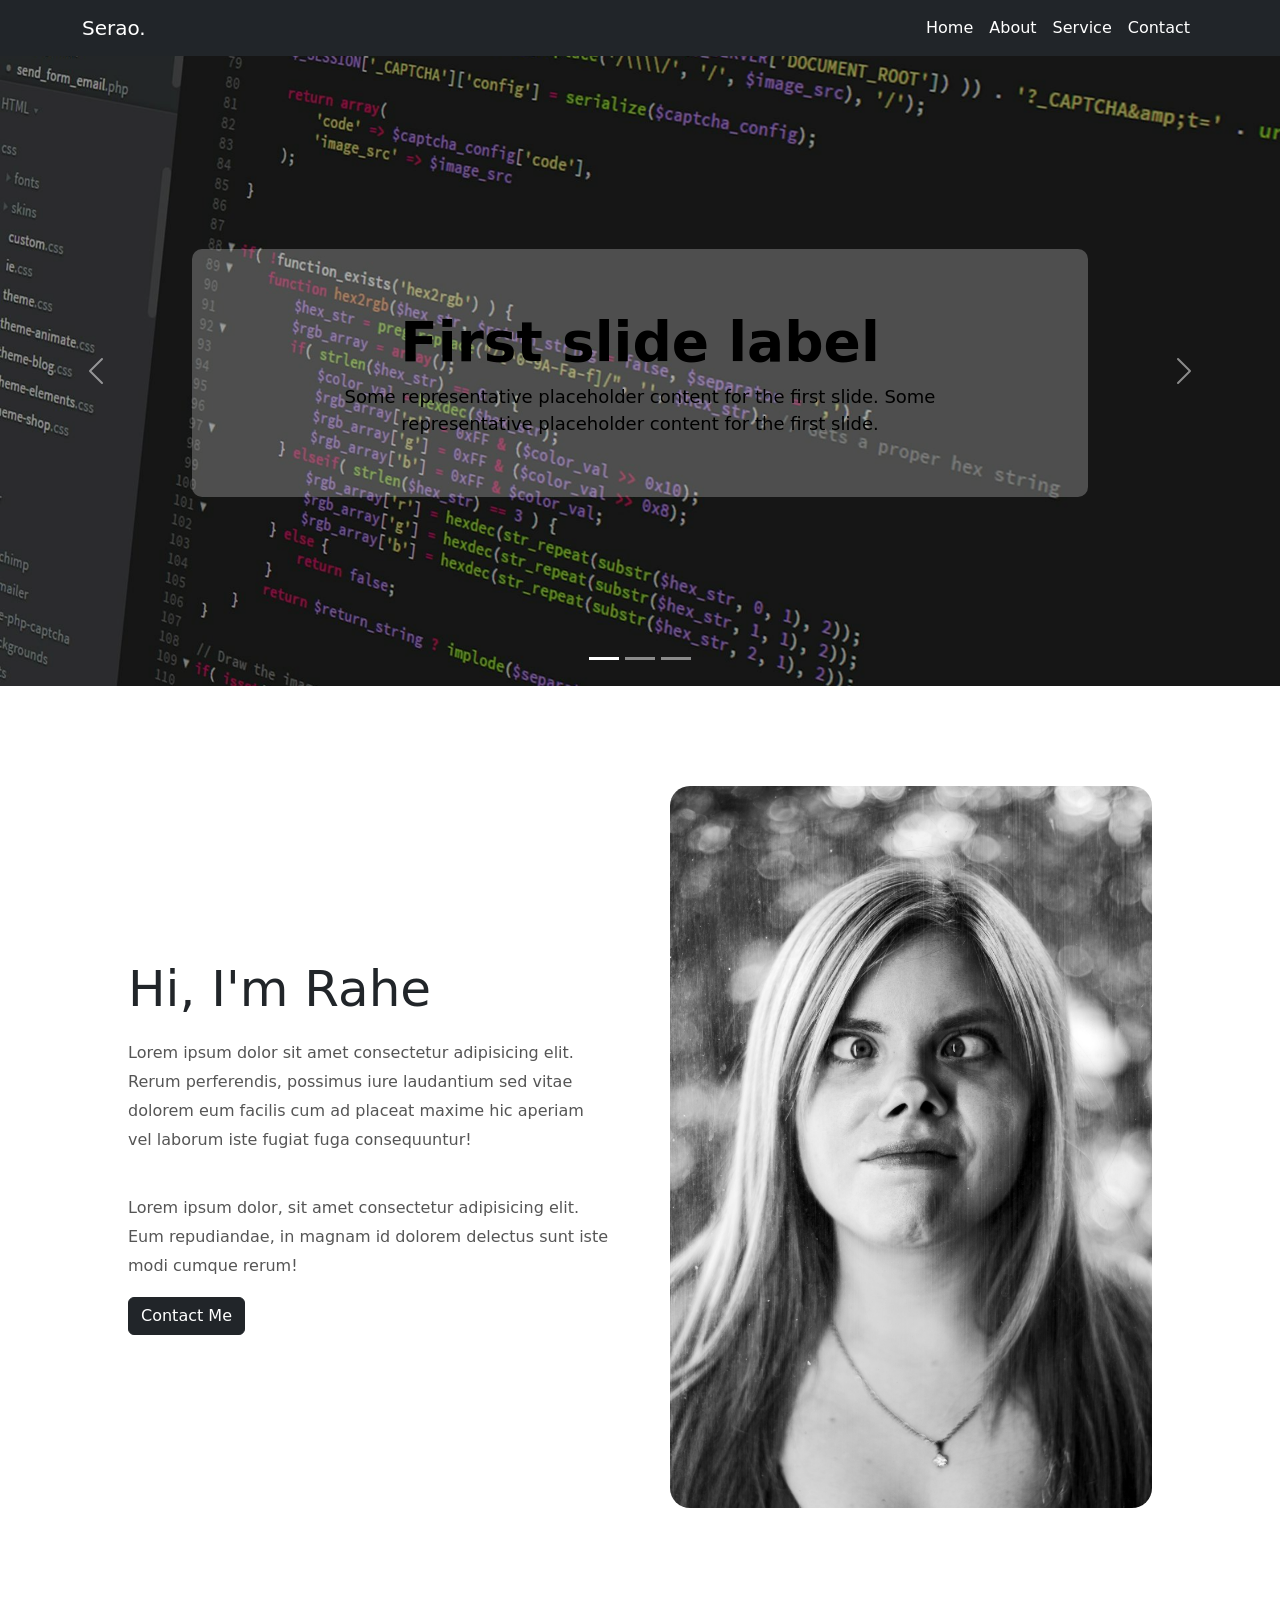
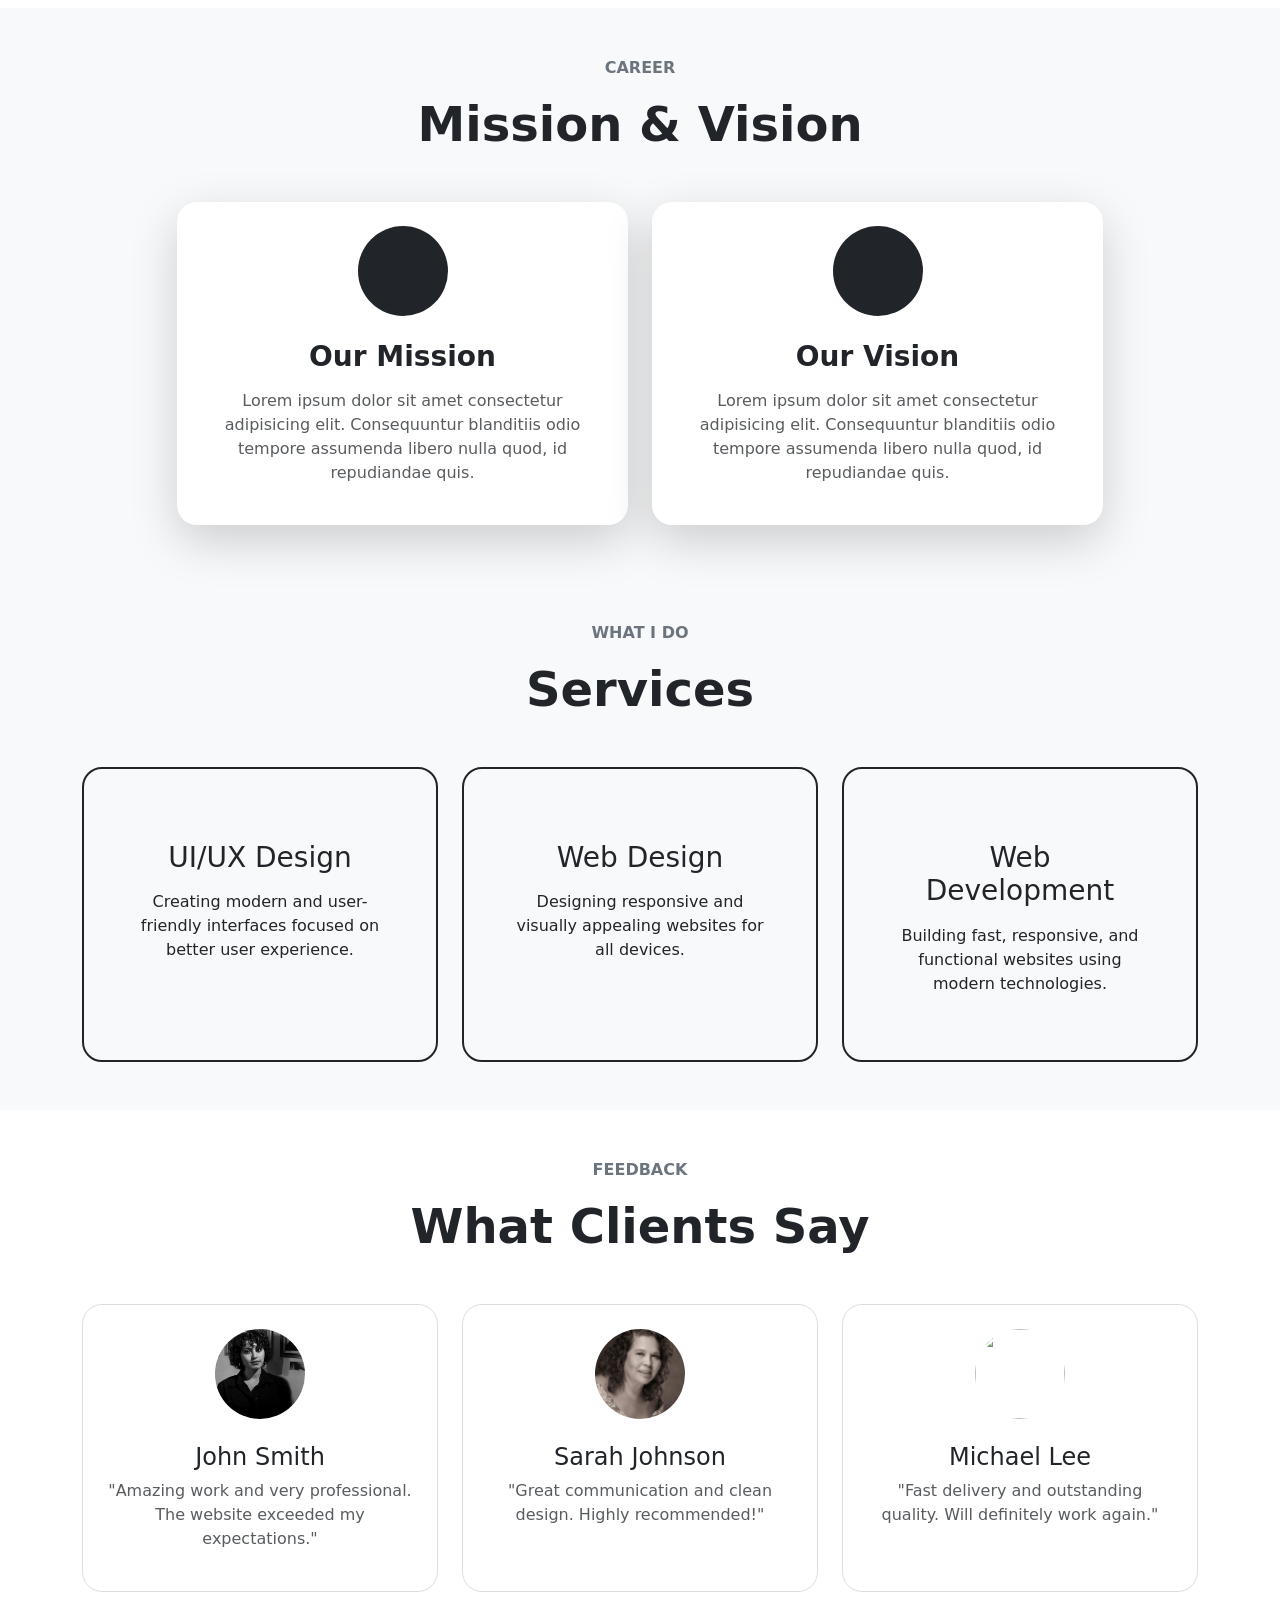
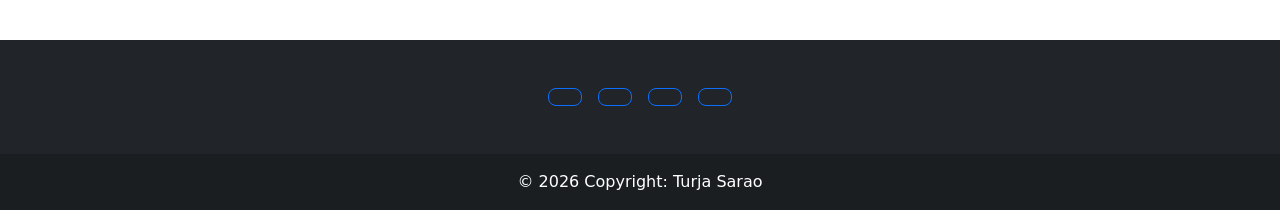
==== index.html @ b88afcc8 "added hero, carrer and feedback section for home page" ====
<!doctype html>
<html lang="en">

<head>
    <meta charset="utf-8">
    <meta name="viewport" content="width=device-width, initial-scale=1">
    <title>Bootstrap demo</title>
    <link href="https://cdn.jsdelivr.net/npm/bootstrap@5.3.8/dist/css/bootstrap.min.css" rel="stylesheet"
        integrity="sha384-sRIl4kxILFvY47J16cr9ZwB07vP4J8+LH7qKQnuqkuIAvNWLzeN8tE5YBujZqJLB" crossorigin="anonymous">
    <link rel="stylesheet" href="style/style.css">
    <link rel="stylesheet" href="https://cdnjs.cloudflare.com/ajax/libs/font-awesome/7.0.1/css/all.min.css"
        integrity="sha512-2SwdPD6INVrV/lHTZbO2nodKhrnDdJK9/kg2XD1r9uGqPo1cUbujc+IYdlYdEErWNu69gVcYgdxlmVmzTWnetw=="
        crossorigin="anonymous" referrerpolicy="no-referrer" />
</head>

<body>
    <!-- Navigation -->
    <nav class="navbar navbar-expand-lg bg-dark ">
        <div class="container ">
            <a class="navbar-brand text-white" href="#">Serao.</a>
            <button class="navbar-toggler" type="button" data-bs-toggle="collapse"
                data-bs-target="#navbarSupportedContent" aria-controls="navbarSupportedContent" aria-expanded="false"
                aria-label="Toggle navigation">
                <span class="navbar-toggler-icon"></span>
            </button>
            <div class="collapse navbar-collapse " id="navbarSupportedContent">
                <ul class="navbar-nav ms-auto mb-2 mb-lg-0 ">
                    <li class="nav-item">
                        <a class="nav-link active text-white" aria-current="page" href="index.html">Home</a>
                    </li>
                    <li class="nav-item">
                        <a class="nav-link text-white" aria-current="page" href="about.html">About</a>
                    </li>
                    <li class="nav-item">
                        <a class="nav-link text-white" aria-current="page" href="service.html">Service</a>
                    </li>
                    <li class="nav-item">
                        <a class="nav-link text-white" aria-current="page" href="contact.html">Contact</a>
                    </li>
                </ul>
            </div>
        </div>
    </nav>
    <!-- Body Start -->

    <!-- Hero Slider -->

    <div id="carouselExampleCaptions" class="carousel slide">
        <div class="carousel-indicators">
            <button type="button" data-bs-target="#carouselExampleCaptions" data-bs-slide-to="0" class="active"
                aria-current="true" aria-label="Slide 1"></button>
            <button type="button" data-bs-target="#carouselExampleCaptions" data-bs-slide-to="1"
                aria-label="Slide 2"></button>
            <button type="button" data-bs-target="#carouselExampleCaptions" data-bs-slide-to="2"
                aria-label="Slide 3"></button>
        </div>
        <div class="carousel-inner">
            <div class="carousel-item active">
                <img src="images/slider_1.jpg" class="d-block w-100" alt="...">
                <div class="carousel-caption d-none d-md-block">
                    <h5>First slide label</h5>
                    <p>Some representative placeholder content for the first slide. Some representative placeholder
                        content for the first slide.</p>
                </div>
            </div>
            <div class="carousel-item">
                <img src="images/slider_2.jpg" class="d-block w-100" alt="...">
                <div class="carousel-caption d-none d-md-block">
                    <h5>Second slide label</h5>
                    <p>Some representative placeholder content for the second slide.Some representative placeholder
                        content for the first slide.</p>
                </div>
            </div>
            <div class="carousel-item">
                <img src="images/slider_3.jpg" class="d-block w-100" alt="...">
                <div class="carousel-caption d-none d-md-block">
                    <h5>Third slide label</h5>
                    <p>Some representative placeholder content for the third slide.Some representative placeholder
                        content for the first slide.</p>
                </div>
            </div>
        </div>
        <button class="carousel-control-prev" type="button" data-bs-target="#carouselExampleCaptions"
            data-bs-slide="prev">
            <span class="carousel-control-prev-icon" aria-hidden="true"></span>
            <span class="visually-hidden">Previous</span>
        </button>
        <button class="carousel-control-next" type="button" data-bs-target="#carouselExampleCaptions"
            data-bs-slide="next">
            <span class="carousel-control-next-icon" aria-hidden="true"></span>
            <span class="visually-hidden">Next</span>
        </button>
    </div>
    <!-- Hero Slider End -->

    <!-- About Me -->
    <section class="about-content">
        <div class="about-left">
            <h1>Hi, I'm Rahe</h1>
            <p>Lorem ipsum dolor sit amet consectetur adipisicing elit. Rerum perferendis, possimus iure laudantium sed
                vitae dolorem eum facilis cum ad placeat maxime hic aperiam vel laborum iste fugiat fuga consequuntur!
            </p>
            <br>
            <p>Lorem ipsum dolor, sit amet consectetur adipisicing elit. Eum repudiandae, in magnam id dolorem delectus
                sunt iste modi cumque rerum!</p>
            <button class="btn btn-dark">Contact Me</button>
        </div>
        <div class="about-right">
            <img src="images/portrait.jpg" alt="">
        </div>
    </section>
    <!-- career Section -->
    <section class="career py-5">
        <div class="container">

            <div class="text-center mb-5">
                <p class="text-uppercase text-secondary fw-bold">Career</p>
                <h2 class="fw-bold display-5">Mission & Vision</h2>
            </div>

            <div class="row g-4 justify-content-center">

                <!-- Mission Card -->
                <div class="col-md-5">
                    <div class="card border-0 shadow-lg h-100 text-center p-4 mission-card">

                        <div class="icon-box mx-auto mb-4">
                            <i class="fa-solid fa-bullseye"></i>
                        </div>

                        <h3 class="fw-bold mb-3">Our Mission</h3>

                        <p class="text-muted">
                            Lorem ipsum dolor sit amet consectetur adipisicing elit.
                            Consequuntur blanditiis odio tempore assumenda libero
                            nulla quod, id repudiandae quis.
                        </p>

                    </div>
                </div>

                <!-- Vision Card -->
                <div class="col-md-5">
                    <div class="card border-0 shadow-lg h-100 text-center p-4 mission-card">

                        <div class="icon-box mx-auto mb-4">
                            <i class="fa-solid fa-eye"></i>
                        </div>

                        <h3 class="fw-bold mb-3">Our Vision</h3>

                        <p class="text-muted">
                            Lorem ipsum dolor sit amet consectetur adipisicing elit.
                            Consequuntur blanditiis odio tempore assumenda libero
                            nulla quod, id repudiandae quis.
                        </p>

                    </div>
                </div>

            </div>
        </div>
    </section>
    <!-- Services -->
    <!-- Services Section -->

    <section class="services py-5">

        <div class="container">

            <div class="text-center mb-5">
                <p class="text-uppercase text-secondary fw-bold">
                    What I Do
                </p>

                <h2 class="fw-bold display-5">
                    Services
                </h2>
            </div>

            <div class="row g-4">

                <!-- Card 1 -->
                <div class="col-md-4">
                    <div class="service-card text-center p-5">

                        <i class="fa-solid fa-pen-ruler service-icon"></i>

                        <h3 class="mt-4 mb-3">
                            UI/UX Design
                        </h3>

                        <p>
                            Creating modern and user-friendly interfaces
                            focused on better user experience.
                        </p>

                    </div>
                </div>

                <!-- Card 2 -->
                <div class="col-md-4">
                    <div class="service-card text-center p-5">

                        <i class="fa-solid fa-laptop-code service-icon"></i>

                        <h3 class="mt-4 mb-3">
                            Web Design
                        </h3>

                        <p>
                            Designing responsive and visually appealing
                            websites for all devices.
                        </p>

                    </div>
                </div>

                <!-- Card 3 -->
                <div class="col-md-4">
                    <div class="service-card text-center p-5">

                        <i class="fa-solid fa-code service-icon"></i>

                        <h3 class="mt-4 mb-3">
                            Web Development
                        </h3>

                        <p>
                            Building fast, responsive, and functional
                            websites using modern technologies.
                        </p>

                    </div>
                </div>

            </div>

        </div>

    </section>

    <!-- FeedBack -->
    <!-- Feedback Section -->

    <section class="feedback py-5">

        <div class="container">

            <div class="text-center mb-5">
                <p class="text-uppercase text-secondary fw-bold">
                    Feedback
                </p>

                <h2 class="fw-bold display-5">
                    What Clients Say
                </h2>
            </div>

            <div class="row g-4">

                <!-- Client 1 -->
                <div class="col-md-4">
                    <div class="feedback-card p-4 text-center">

                        <img src="images/review-1.jpg" alt="" class="client-img mb-4">

                        <h4>John Smith</h4>

                        <p class="text-muted">
                            "Amazing work and very professional.
                            The website exceeded my expectations."
                        </p>

                    </div>
                </div>

                <!-- Client 2 -->
                <div class="col-md-4">
                    <div class="feedback-card p-4 text-center">

                        <img src="images/review-2.jpg" alt="" class="client-img mb-4">

                        <h4>Sarah Johnson</h4>

                        <p class="text-muted">
                            "Great communication and clean design.
                            Highly recommended!"
                        </p>

                    </div>
                </div>

                <!-- Client 3 -->
                <div class="col-md-4">
                    <div class="feedback-card p-4 text-center">

                        <img src="images/review-3.jpg" alt="" class="client-img mb-4">

                        <h4>Michael Lee</h4>

                        <p class="text-muted">
                            "Fast delivery and outstanding quality.
                            Will definitely work again."
                        </p>

                    </div>
                </div>

            </div>

        </div>

    </section>


    <!-- Body End -->





    <!-- Footer Here -->
    <footer class="text-center text-lg-start" style="background-color: #212529;">
        <div class="container d-flex justify-content-center py-5">
            <button type="button" class="btn btn-primary btn-lg btn-floating mx-2" style="background-color: #212529;">
                <i class="fab fa-facebook-f"></i>
            </button>

            <button type="button" class="btn btn-primary btn-lg btn-floating mx-2" style="background-color: #212529">
                <i class="fab fa-youtube"></i>
            </button>

            <button type="button" class="btn btn-primary btn-lg btn-floating mx-2" style="background-color: #212529">
                <i class="fab fa-instagram"></i>
            </button>

            <button type="button" class="btn btn-primary btn-lg btn-floating mx-2" style="background-color: #212529">
                <i class="fab fa-twitter"></i>
            </button>
        </div>

        <div class="text-center text-white p-3" style="background-color: rgba(0, 0, 0, 0.2);">
            © 2026 Copyright: Turja Sarao
        </div>
    </footer>


    <!-- script File Here -->
    <script src="https://cdn.jsdelivr.net/npm/bootstrap@5.3.8/dist/js/bootstrap.bundle.min.js"
        integrity="sha384-FKyoEForCGlyvwx9Hj09JcYn3nv7wiPVlz7YYwJrWVcXK/BmnVDxM+D2scQbITxI"
        crossorigin="anonymous"></script>
</body>

</html>
---- style/style.css ----
/* ===== Carousel ===== */

.carousel-item img {
    height: 70vh;
    object-fit: cover;
}

/* Dark overlay for better text visibility */
.carousel-item {
    position: relative;
}

.carousel-item::before {
    content: "";
    position: absolute;
    inset: 0;
    background: rgba(0, 0, 0, 0.4);
}

/* Caption animation */
.carousel-caption {
    bottom: 30%;
    z-index: 2;
    animation: slideUp 1s ease;
    background-color: #f0f0f042;
    color: black;
    border-radius: 10px;
    padding: 60px 0;
}

.carousel-caption h5 {
    font-size: 55px;
    font-weight: bold;
}

.carousel-caption p {
    font-size: 18px;
    width: 70%;
    margin: auto;
}

@keyframes slideUp {
    from {
        transform: translateY(100px);
        opacity: 0;
    }

    to {
        transform: translateY(0);
        opacity: 1;
    }
}

/* ===== About Section ===== */

.about-content {
    display: flex;
    align-items: center;
    justify-content: space-between;
    gap: 60px;
    padding: 100px 10%;
}

.about-left {
    flex: 1;
}

.about-left h1 {
    font-size: 50px;
    margin-bottom: 20px;
}

.about-left p {
    color: #555;
    line-height: 1.8;
}

.about-right {
    flex: 1;
}

.about-right img {
    width: 100%;
    /* height: 600px; */
    border-radius: 20px;
}

/* ===== Career Section ===== */

.career {
    background: #f8f9fa;
}

.mission-card {
    border-radius: 20px;
    transition: 0.4s;
}

.mission-card:hover {
    transform: translateY(-10px);
}

.icon-box {
    width: 90px;
    height: 90px;
    background: #212529;
    color: white;
    border-radius: 50%;
    display: flex;
    align-items: center;
    justify-content: center;
}

.icon-box i {
    font-size: 35px;
}

/* ===== Services ===== */

.services {
    background: #f8f9fa;
}

.service-card {
    border: 2px solid #212529;
    border-radius: 20px;
    transition: 0.4s;
    height: 100%;
}

.service-card:hover {
    background: #212529;
    color: white;
    transform: translateY(-10px);
}

.service-icon {
    font-size: 45px;
}

/* ===== Feedback ===== */

.feedback-card {
    border: 1px solid #ddd;
    border-radius: 20px;
    transition: 0.4s;
    height: 100%;
}

.feedback-card:hover {
    transform: translateY(-10px);
}

.client-img {
    width: 90px;
    height: 90px;
    object-fit: cover;
    border-radius: 50%;
}

/* ===== Responsive ===== */

@media (max-width: 768px) {

    .carousel-item img {
        height: 60vh;
    }

    .carousel-caption {
        bottom: 20%;
    }

    .carousel-caption h5 {
        font-size: 28px;
    }

    .carousel-caption p {
        width: 100%;
        font-size: 14px;
    }

    .about-content {
        flex-direction: column;
        text-align: center;
    }
}
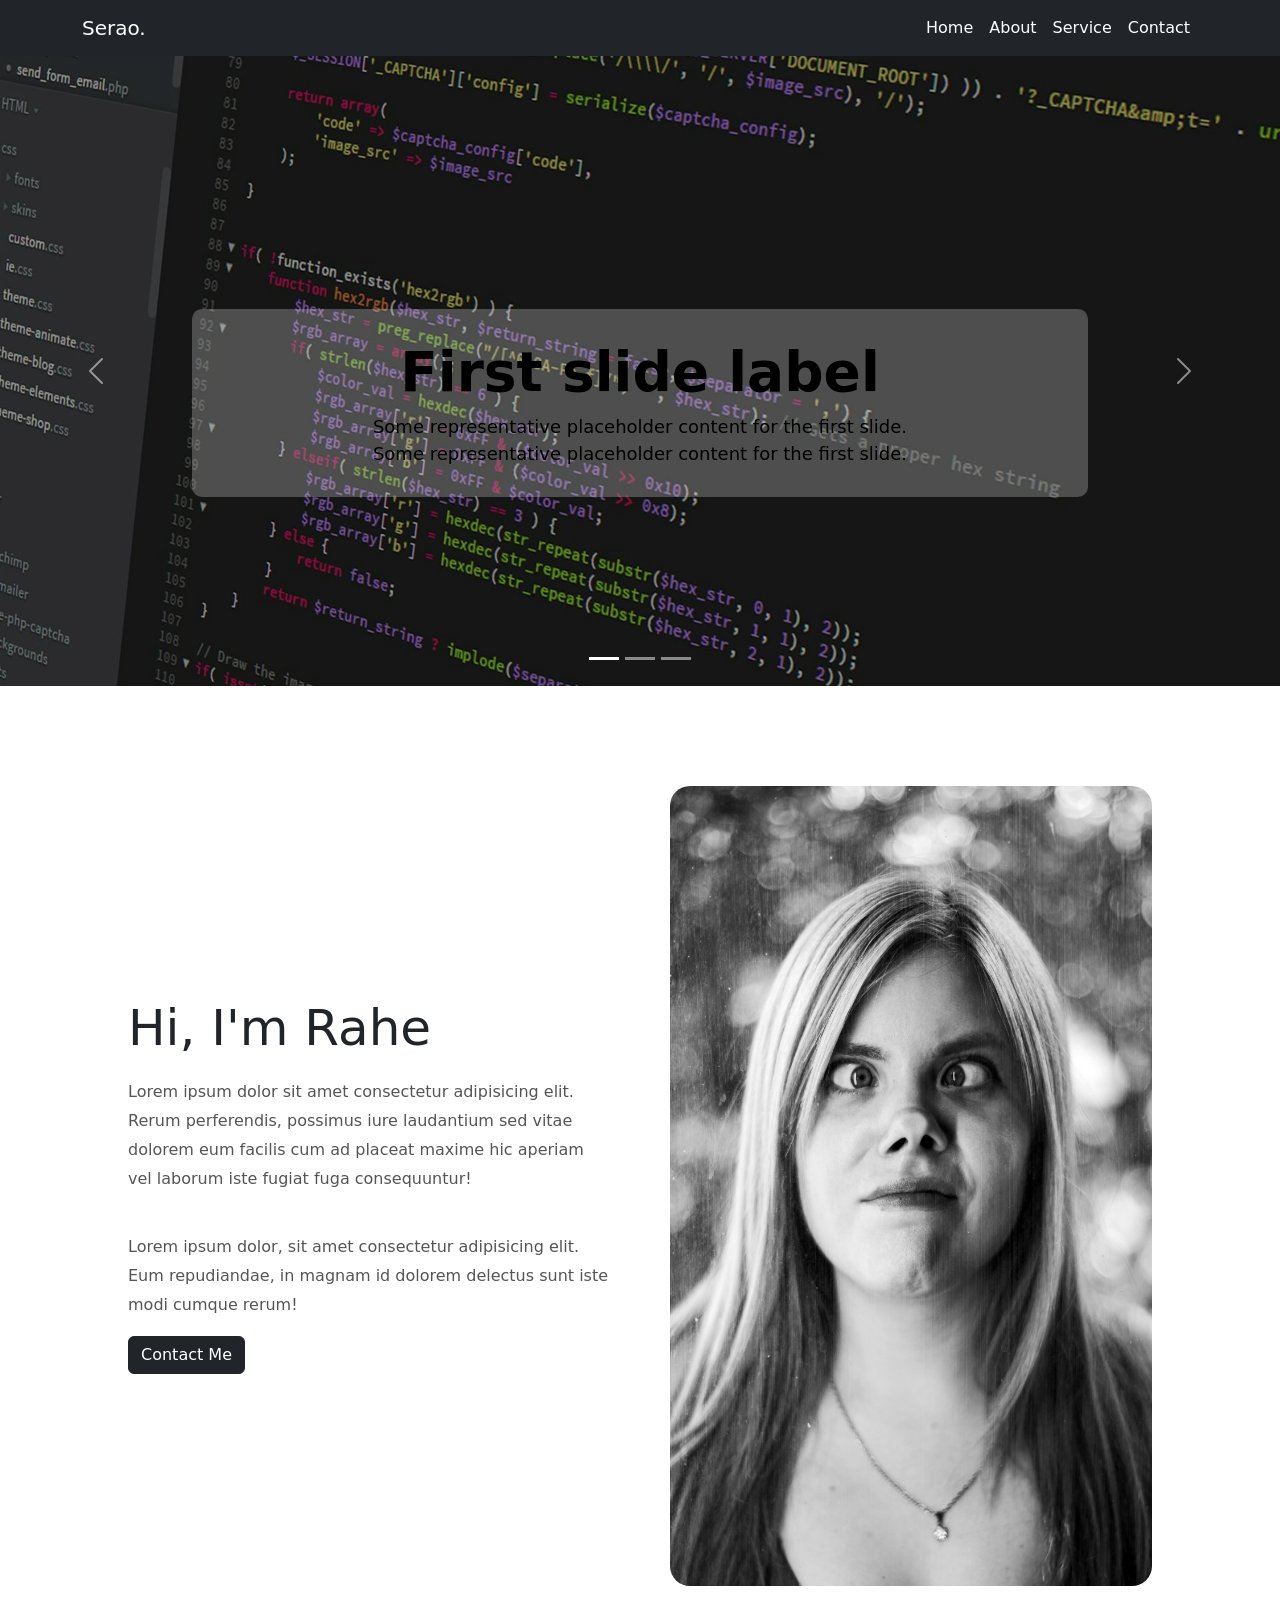
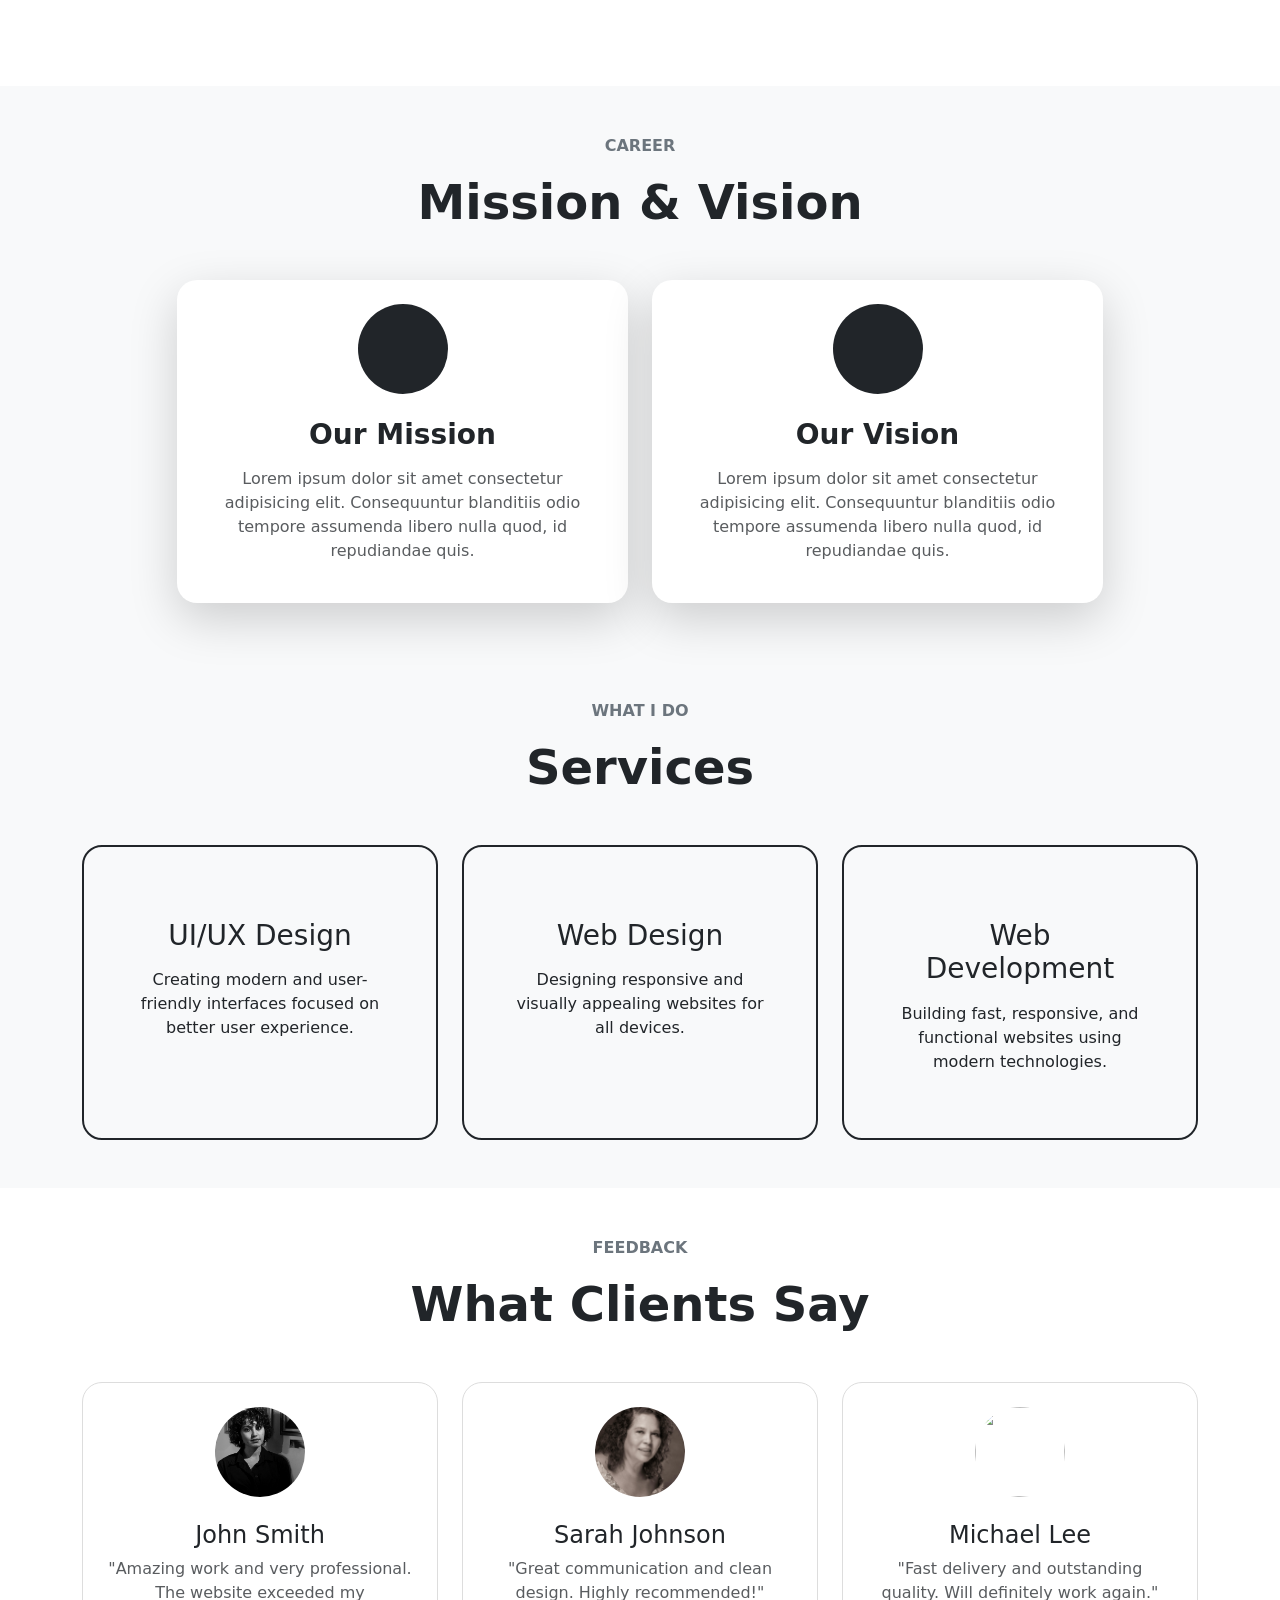
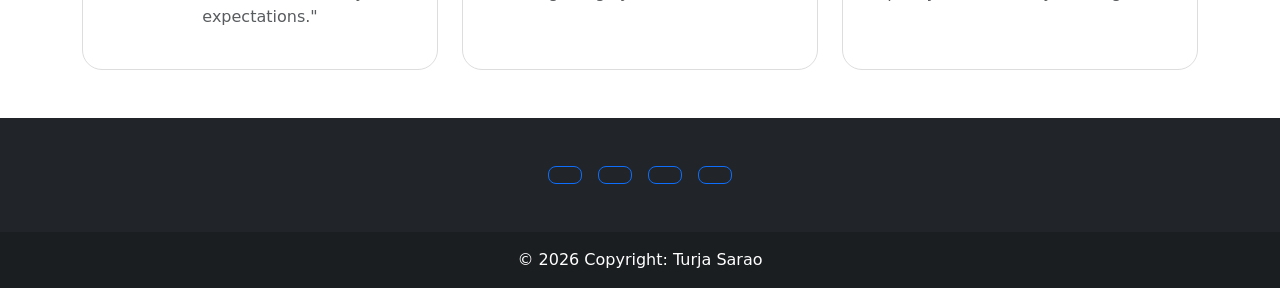
==== commit 1f46e3e8: "added contact form and made few changes" ====
--- a/index.html
+++ b/index.html
@@ -312,8 +312,6 @@
         </div>
 
     </section>
-
-
     <!-- Body End -->
 
 
--- a/style/style.css
+++ b/style/style.css
@@ -1,14 +1,32 @@
-/* ===== Carousel ===== */
+/* Global */
+
+html,
+body {
+    height: 100%;
+}
+
+body {
+    display: flex;
+    flex-direction: column;
+    min-height: 100vh;
+}
+
+footer {
+    margin-top: auto;
+}
+
+/* hero Section */
 
 .carousel-item img {
     height: 70vh;
     object-fit: cover;
-}
-
-/* Dark overlay for better text visibility */
+    width: 100%;
+}
+
 .carousel-item {
     position: relative;
 }
+
 
 .carousel-item::before {
     content: "";
@@ -17,15 +35,15 @@
     background: rgba(0, 0, 0, 0.4);
 }
 
-/* Caption animation */
+
 .carousel-caption {
     bottom: 30%;
     z-index: 2;
     animation: slideUp 1s ease;
-    background-color: #f0f0f042;
+    background-color: rgba(240, 240, 240, 0.26);
     color: black;
     border-radius: 10px;
-    padding: 60px 0;
+    padding: 30px;
 }
 
 .carousel-caption h5 {
@@ -44,14 +62,13 @@
         transform: translateY(100px);
         opacity: 0;
     }
-
     to {
         transform: translateY(0);
         opacity: 1;
     }
 }
 
-/* ===== About Section ===== */
+/* About Section */
 
 .about-content {
     display: flex;
@@ -81,11 +98,11 @@
 
 .about-right img {
     width: 100%;
-    /* height: 600px; */
-    border-radius: 20px;
-}
-
-/* ===== Career Section ===== */
+    height: 800px;
+    border-radius: 20px;
+}
+
+/* Carer Section */
 
 .career {
     background: #f8f9fa;
@@ -115,7 +132,7 @@
     font-size: 35px;
 }
 
-/* ===== Services ===== */
+/* Services */
 
 .services {
     background: #f8f9fa;
@@ -138,7 +155,7 @@
     font-size: 45px;
 }
 
-/* ===== Feedback ===== */
+/* Testimonials */
 
 .feedback-card {
     border: 1px solid #ddd;
@@ -158,10 +175,135 @@
     border-radius: 50%;
 }
 
-/* ===== Responsive ===== */
+/* Every Page title Section */
+
+.about-title {
+    background: linear-gradient(rgba(0,0,0,0.7), rgba(0,0,0,0.7)),
+        url("../images/slider_1.jpg");
+    background-position: center;
+    background-size: cover;
+    background-repeat: no-repeat;
+    height: 300px;
+    display: flex;
+    flex-direction: column;
+    justify-content: center;
+    align-items: center;
+    text-align: center;
+    color: white;
+    padding: 20px;
+}
+
+.about-title h1 {
+    font-size: 65px;
+    font-weight: 700;
+    margin-bottom: 10px;
+}
+
+.about-title p {
+    font-size: 18px;
+    width: 60%;
+    color: #ddd;
+    line-height: 1.6;
+}
+
+/* Skill Section */
+
+.skills {
+    background: #f8f9fa;
+}
+
+.skill-card {
+    border: 1px solid #ddd;
+    border-radius: 20px;
+    transition: 0.4s;
+    cursor: pointer;
+}
+
+.skill-card:hover {
+    background: #212529;
+    color: white;
+    transform: translateY(-10px);
+}
+
+.skill-icon {
+    font-size: 50px;
+}
+
+/* Service Page */
+
+.services-page {
+    background: #f8f9fa;
+}
+
+.service-box {
+    border: 1px solid #ddd;
+    border-radius: 20px;
+    transition: 0.4s;
+    height: 100%;
+}
+
+.service-box:hover {
+    background: #212529;
+    color: white;
+    transform: translateY(-10px);
+}
+
+.service-page-icon {
+    font-size: 50px;
+}
+
+/* FAQ Section */
+
+.faq {
+    background: white;
+}
+
+.accordion-item {
+    border-radius: 15px !important;
+    overflow: hidden;
+}
+
+.accordion-button {
+    padding: 20px;
+    font-weight: 600;
+}
+
+.accordion-button:not(.collapsed) {
+    background: #212529;
+    color: white;
+}
+
+.accordion-button:focus {
+    box-shadow: none;
+}
+
+/* Contact Form */
+
+.contact {
+    background: #f8f9fa;
+}
+
+.contact-form {
+    background: white;
+    border-radius: 20px;
+    border: 1px solid #ddd;
+}
+
+.form-control {
+    padding: 14px;
+    border-radius: 10px;
+}
+
+.form-control:focus {
+    box-shadow: none;
+    border-color: #212529;
+}
+
+/* Responsive */
 
 @media (max-width: 768px) {
 
+    /* carousel */
     .carousel-item img {
         height: 60vh;
     }
@@ -179,8 +321,23 @@
         font-size: 14px;
     }
 
+    /* about section */
     .about-content {
         flex-direction: column;
         text-align: center;
     }
+
+    /* page title */
+    .about-title {
+        height: 250px;
+    }
+
+    .about-title h1 {
+        font-size: 40px;
+    }
+
+    .about-title p {
+        width: 100%;
+        font-size: 15px;
+    }
 }
